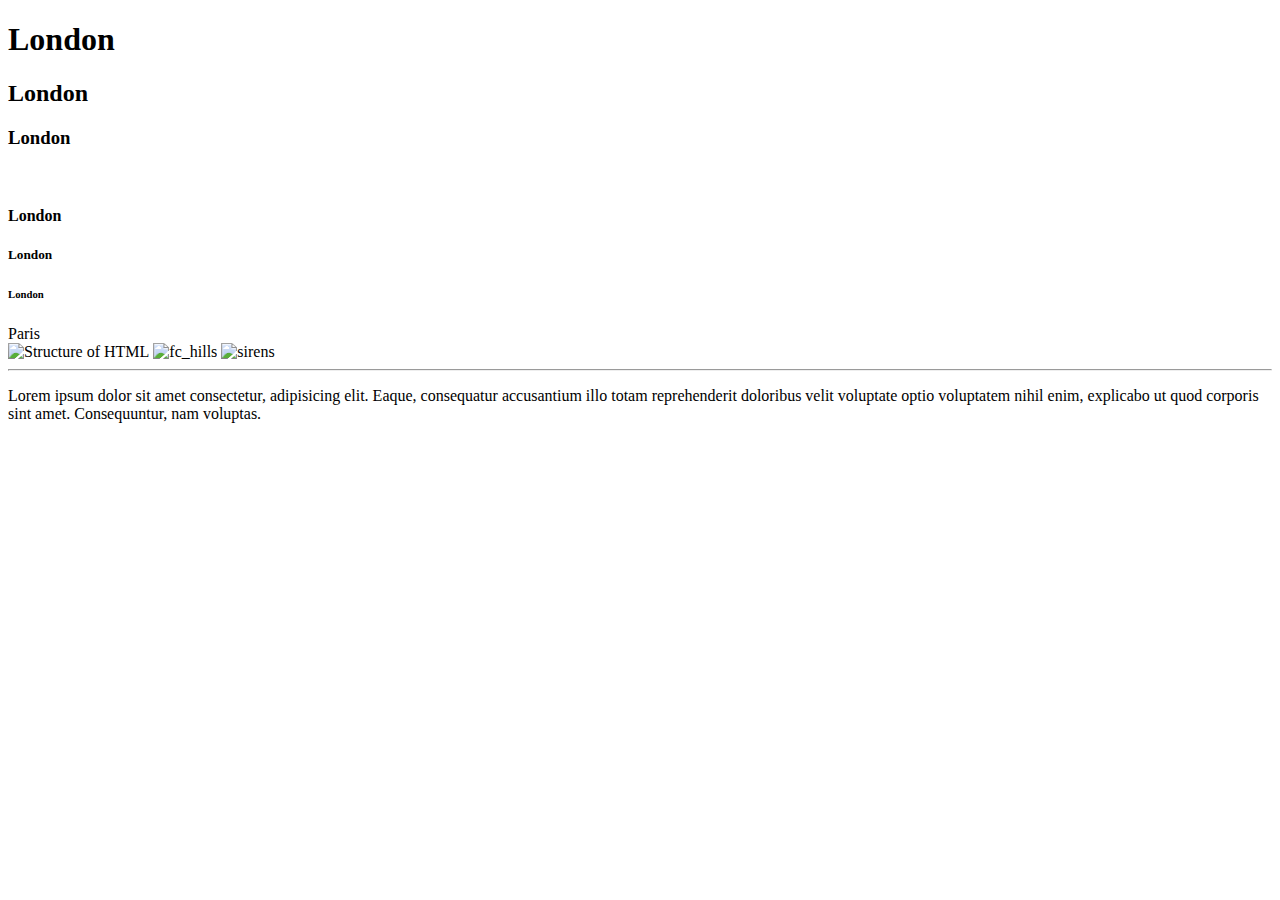
==== lesson1/index.html @ cc31d662 "Add index.html" ====
<!DOCTYPE html>
<html lang="en">
<head>
    <meta charset="UTF-8">
    <meta name="viewport" content="width=device-width, initial-scale=1.0">
    <meta http-equiv="X-UA-Compatible" content="ie=edge">
    <title>Document</title>
</head>
<body>
    <div>
        <a href="https://www.google.com"></a>
    </div>
    <span>
    </span>
    <h1>London</h1>
    <h2>London</h2>
    <h3>London</h3><br>
    <h4>London</h4>
    <h5>London</h5>
    <h6>London</h6>

    <div>Paris</div>

    <img src="http://www.cellbiol.com/bioinformatics_web_development/wp-content/uploads/2017/01/html5_tags.png" alt="Structure of HTML">
    <img src="./img/fc_hills.png" alt="fc_hills">
    <img src="../../../sirens.png" alt="sirens">

    <hr>

    <p>Lorem ipsum dolor sit amet consectetur, adipisicing elit. Eaque, consequatur accusantium illo totam reprehenderit doloribus velit 
        voluptate optio voluptatem nihil enim, explicabo ut quod corporis sint amet. Consequuntur, nam voluptas.</p>
</body>
</html>
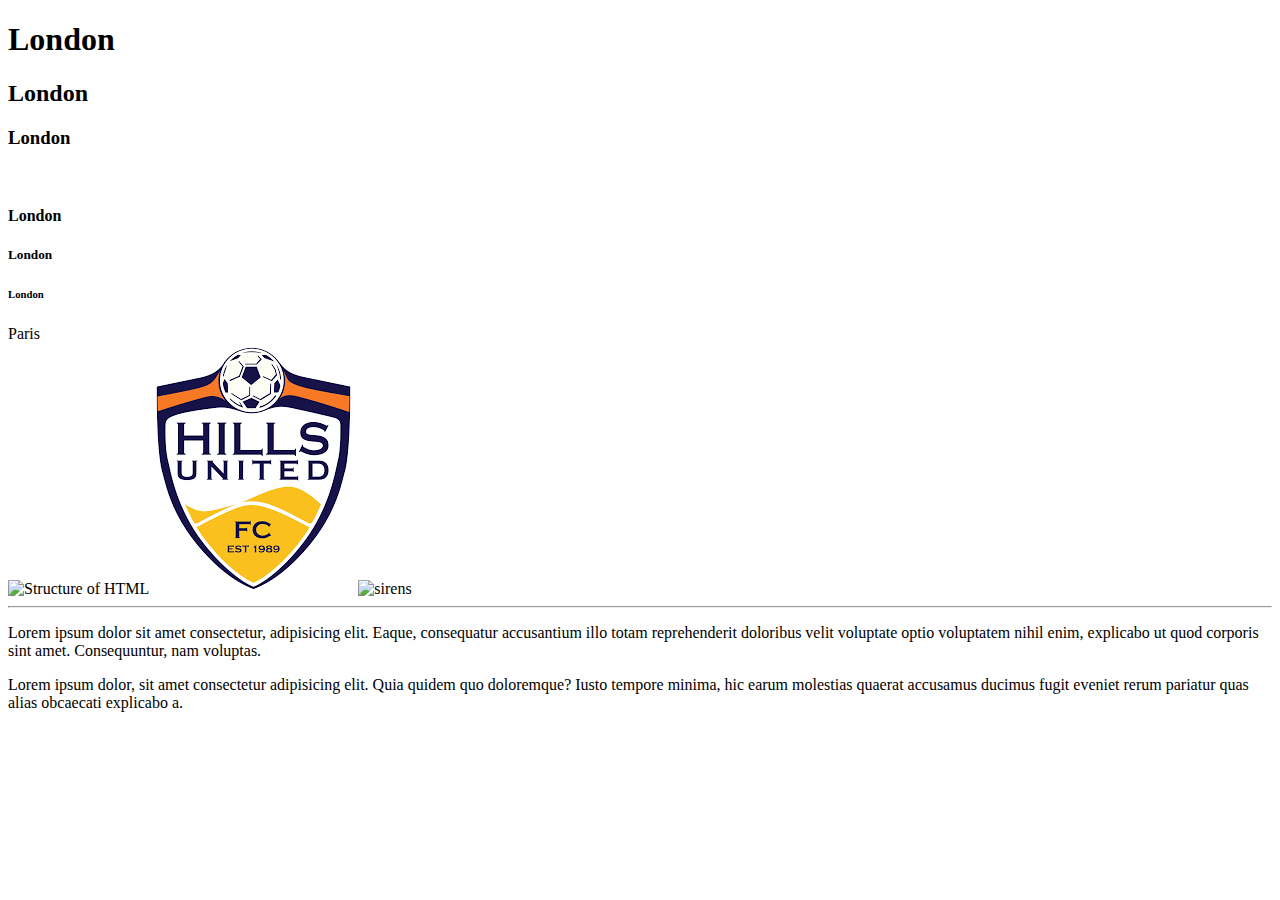
==== commit 7bf5003c: "Change index.html and add img/" ====
--- a/lesson1/index.html
+++ b/lesson1/index.html
@@ -29,5 +29,7 @@
 
     <p>Lorem ipsum dolor sit amet consectetur, adipisicing elit. Eaque, consequatur accusantium illo totam reprehenderit doloribus velit 
         voluptate optio voluptatem nihil enim, explicabo ut quod corporis sint amet. Consequuntur, nam voluptas.</p>
+    <p>Lorem ipsum dolor, sit amet consectetur adipisicing elit. Quia quidem quo doloremque? Iusto tempore minima, 
+        hic earum molestias quaerat accusamus ducimus fugit eveniet rerum pariatur quas alias obcaecati explicabo a.</p>
 </body>
 </html>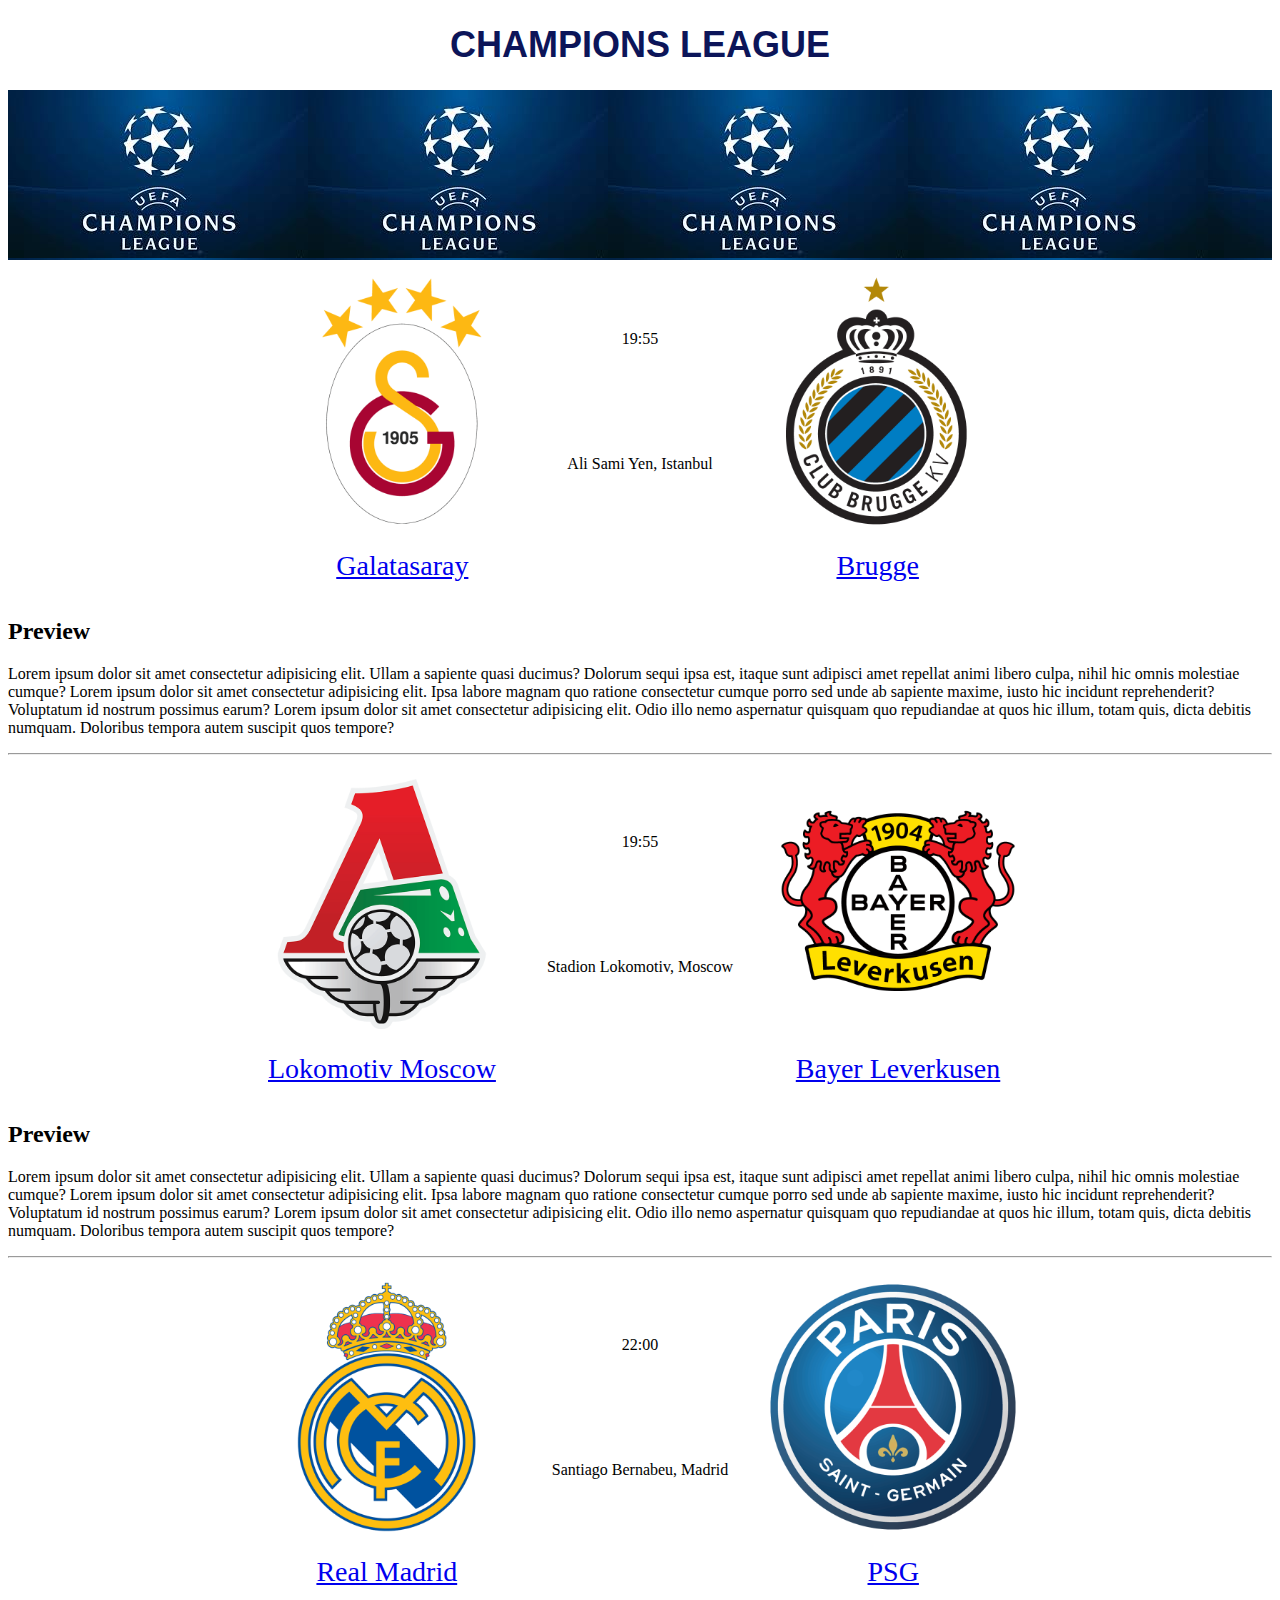
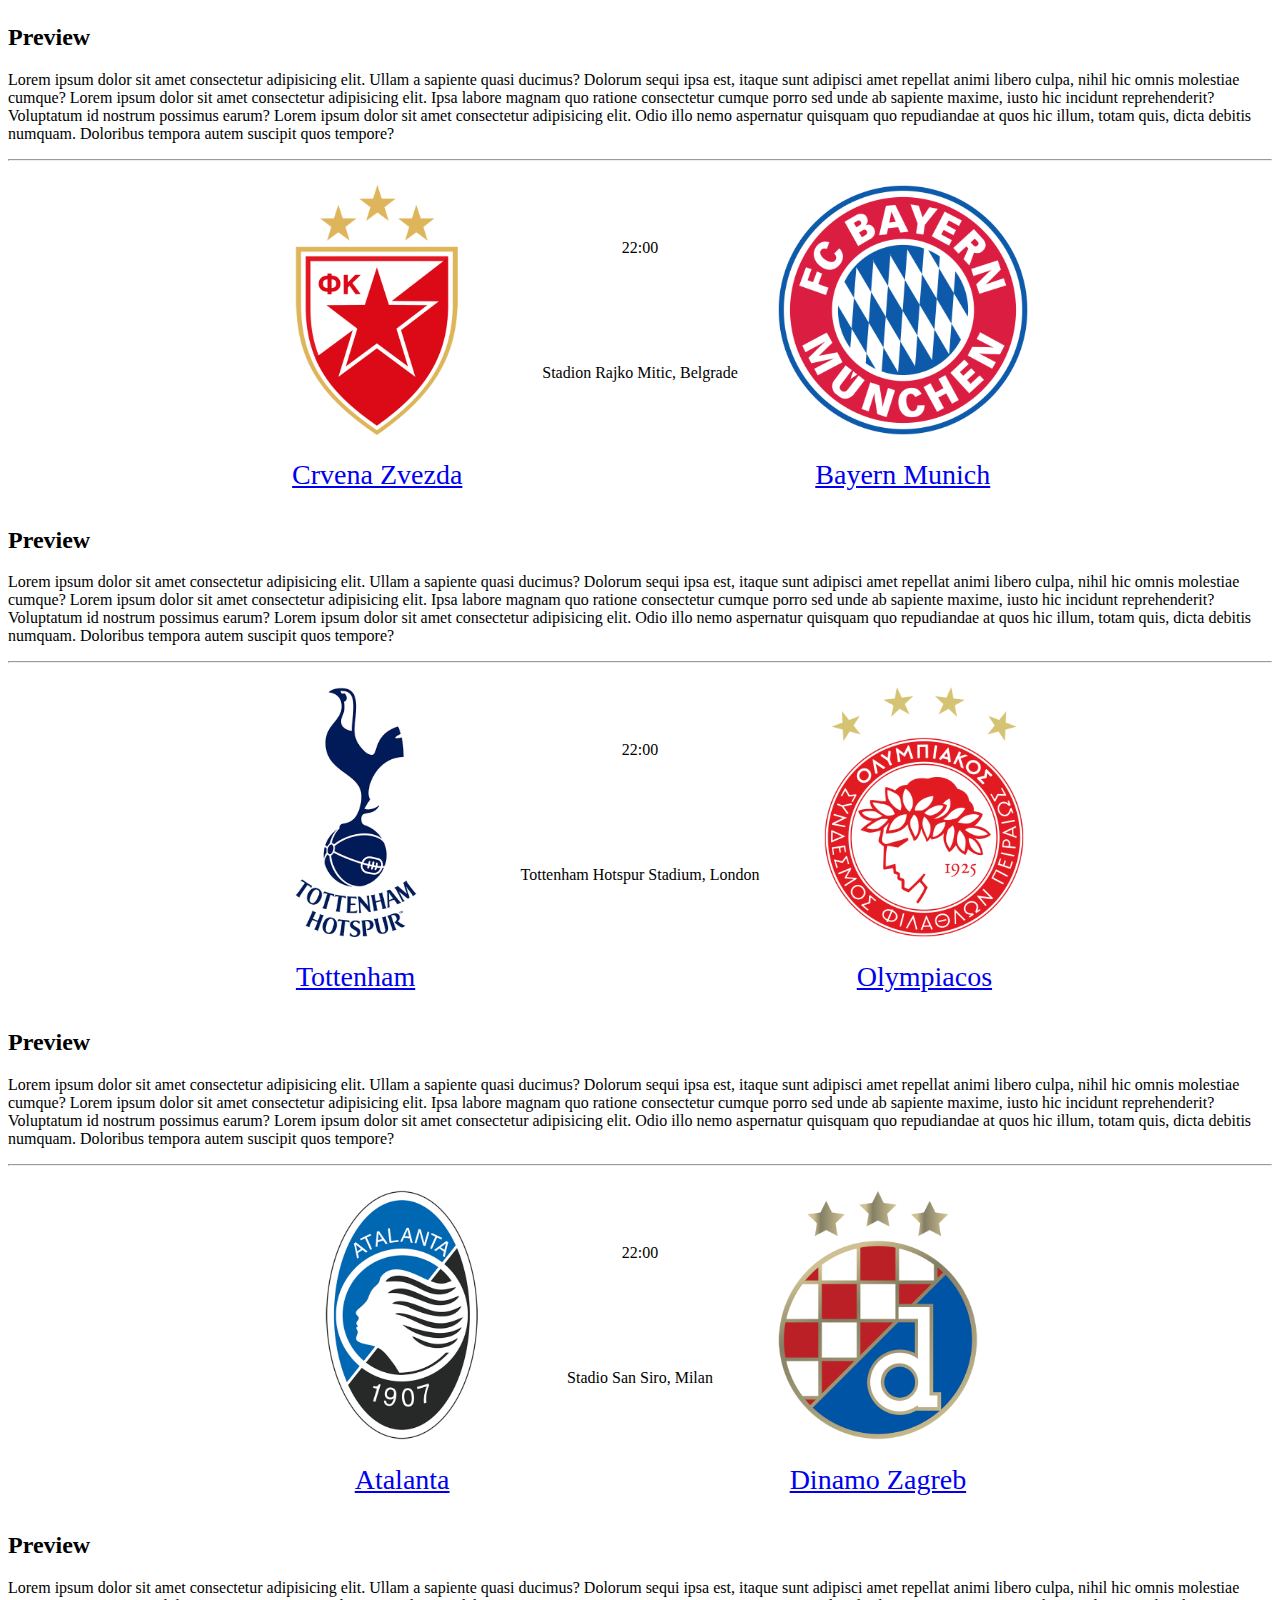
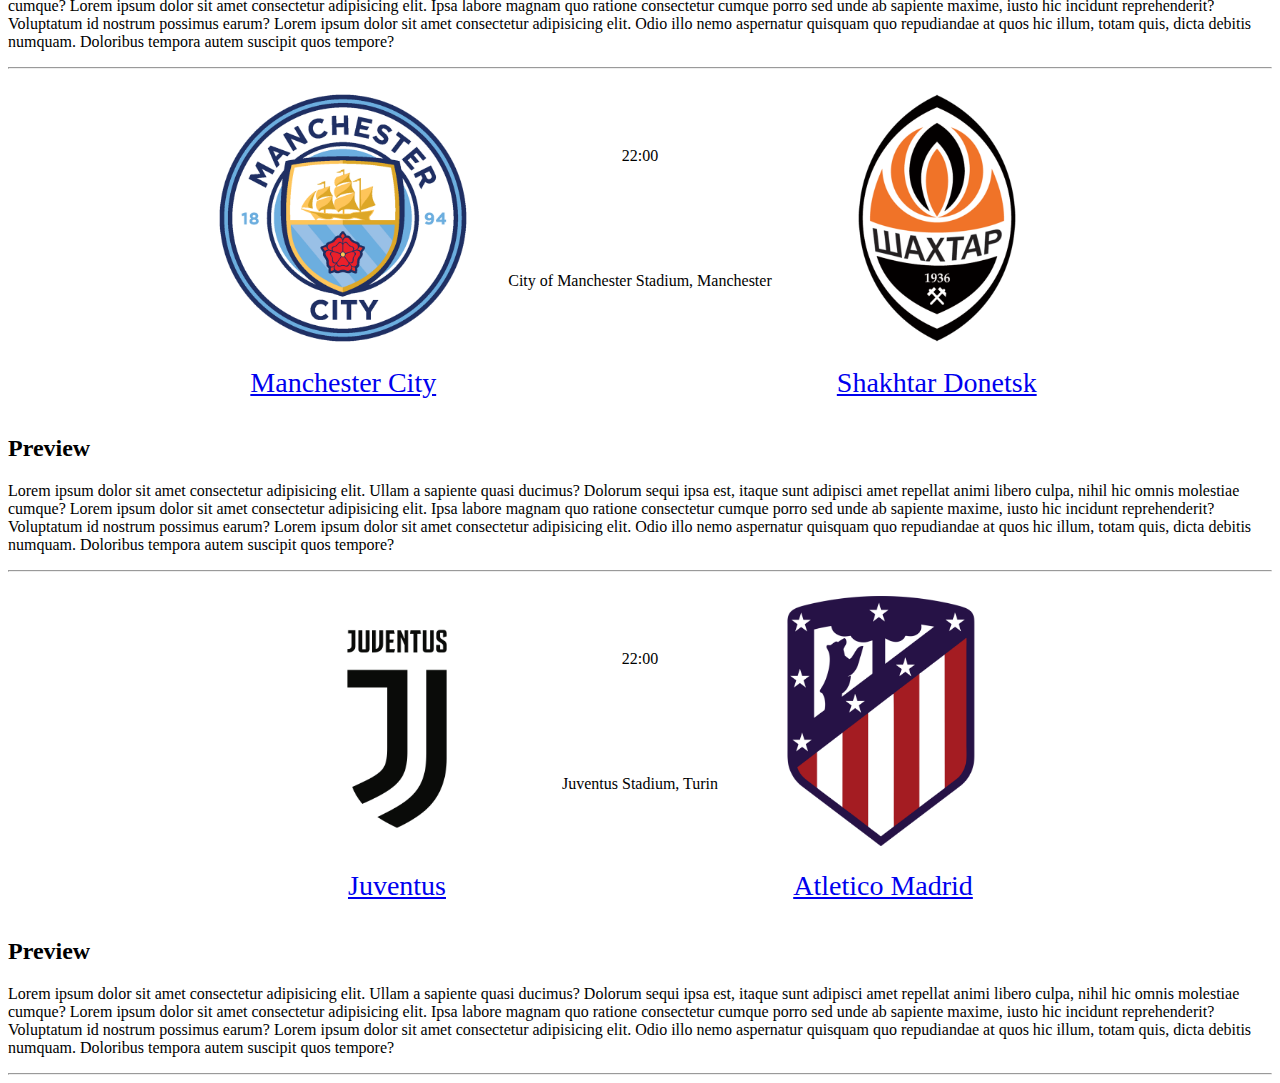
==== commit bc927cd6: "Add images and main information" ====
--- a/lesson1/index.html
+++ b/lesson1/index.html
@@ -4,32 +4,272 @@
     <meta charset="UTF-8">
     <meta name="viewport" content="width=device-width, initial-scale=1.0">
     <meta http-equiv="X-UA-Compatible" content="ie=edge">
-    <title>Document</title>
+    <title>Champions League Matchday 26 November 2019</title>
+    <link rel="stylesheet" type="text/css" href="style.css">
 </head>
 <body>
-    <div>
-        <a href="https://www.google.com"></a>
-    </div>
-    <span>
-    </span>
-    <h1>London</h1>
-    <h2>London</h2>
-    <h3>London</h3><br>
-    <h4>London</h4>
-    <h5>London</h5>
-    <h6>London</h6>
-
-    <div>Paris</div>
-
-    <img src="http://www.cellbiol.com/bioinformatics_web_development/wp-content/uploads/2017/01/html5_tags.png" alt="Structure of HTML">
-    <img src="./img/fc_hills.png" alt="fc_hills">
-    <img src="../../../sirens.png" alt="sirens">
-
-    <hr>
-
-    <p>Lorem ipsum dolor sit amet consectetur, adipisicing elit. Eaque, consequatur accusantium illo totam reprehenderit doloribus velit 
-        voluptate optio voluptatem nihil enim, explicabo ut quod corporis sint amet. Consequuntur, nam voluptas.</p>
-    <p>Lorem ipsum dolor, sit amet consectetur adipisicing elit. Quia quidem quo doloremque? Iusto tempore minima, 
-        hic earum molestias quaerat accusamus ducimus fugit eveniet rerum pariatur quas alias obcaecati explicabo a.</p>
+    
+    <header>
+        <h1>CHAMPIONS LEAGUE</h1>
+        <div class="header-background"></div>
+    </header> 
+   
+
+   <div class="flex-container"><!--Галатасарай - Брюгге-->
+       <div>
+            <figure>
+                <img src="img/galatasaray.png" alt="galatasaray">
+                <figcaption><a href="https://ru.wikipedia.org/wiki/%D0%93%D0%B0%D0%BB%D0%B0%D1%82%D0%B0%D1%81%D0%B0%D1%80%D0%B0%D0%B9_(%D1%84%D1%83%D1%82%D0%B1%D0%BE%D0%BB%D1%8C%D0%BD%D1%8B%D0%B9_%D0%BA%D0%BB%D1%83%D0%B1)">Galatasaray</a></figcaption>
+            </figure>
+       </div>
+       <div>
+            <p>19:55<br>
+            Ali Sami Yen, Istanbul
+            </p>
+       </div>
+       <div>
+            <figure>
+                <img src="img/brugge.png" alt="brugge">
+                <figcaption><a href="https://ru.wikipedia.org/wiki/%D0%91%D1%80%D1%8E%D0%B3%D0%B3%D0%B5_(%D1%84%D1%83%D1%82%D0%B1%D0%BE%D0%BB%D1%8C%D0%BD%D1%8B%D0%B9_%D0%BA%D0%BB%D1%83%D0%B1)">Brugge</a></figcaption>
+            </figure>
+       </div>
+   </div>
+   <h2>Preview</h2>
+   <div>
+       <p>Lorem ipsum dolor sit amet consectetur adipisicing elit. Ullam a sapiente quasi ducimus? Dolorum sequi ipsa est, 
+           itaque sunt adipisci amet repellat animi libero culpa, nihil hic omnis molestiae cumque? 
+           Lorem ipsum dolor sit amet consectetur adipisicing elit. Ipsa labore magnam quo ratione consectetur cumque porro sed unde ab sapiente maxime, 
+           iusto hic incidunt reprehenderit? Voluptatum id nostrum possimus earum? Lorem ipsum dolor sit amet consectetur adipisicing elit. Odio illo nemo 
+           aspernatur quisquam quo repudiandae at quos hic illum, totam quis, dicta debitis numquam. Doloribus tempora autem suscipit quos tempore?
+       </p>
+   </div>
+
+   <hr>
+
+   <div class="flex-container"> <!--Локомотив - Байер Леверкузен-->
+        <div>
+             <figure>
+                 <img src="img/locomotiv.png" alt="lokomotiv">
+                 <figcaption><a href="https://ru.wikipedia.org/wiki/%D0%9B%D0%BE%D0%BA%D0%BE%D0%BC%D0%BE%D1%82%D0%B8%D0%B2_(%D1%84%D1%83%D1%82%D0%B1%D0%BE%D0%BB%D1%8C%D0%BD%D1%8B%D0%B9_%D0%BA%D0%BB%D1%83%D0%B1,_%D0%9C%D0%BE%D1%81%D0%BA%D0%B2%D0%B0)">Lokomotiv Moscow</a></figcaption>
+             </figure>
+        </div>
+        <div>
+             <p>19:55<br>
+             Stadion Lokomotiv, Moscow
+             </p>
+        </div>
+        <div>
+             <figure>
+                 <img src="img/bayer.png" alt="bayer">
+                 <figcaption><a href="https://ru.wikipedia.org/wiki/%D0%91%D0%B0%D0%B9%D0%B5%D1%80_04_(%D1%84%D1%83%D1%82%D0%B1%D0%BE%D0%BB%D1%8C%D0%BD%D1%8B%D0%B9_%D0%BA%D0%BB%D1%83%D0%B1)">Bayer Leverkusen</a></figcaption>
+             </figure>
+        </div>
+    </div>
+    <h2>Preview</h2>
+    <div>
+        <p>Lorem ipsum dolor sit amet consectetur adipisicing elit. Ullam a sapiente quasi ducimus? Dolorum sequi ipsa est, 
+            itaque sunt adipisci amet repellat animi libero culpa, nihil hic omnis molestiae cumque? 
+            Lorem ipsum dolor sit amet consectetur adipisicing elit. Ipsa labore magnam quo ratione consectetur cumque porro sed unde ab sapiente maxime, 
+            iusto hic incidunt reprehenderit? Voluptatum id nostrum possimus earum? Lorem ipsum dolor sit amet consectetur adipisicing elit. Odio illo nemo 
+            aspernatur quisquam quo repudiandae at quos hic illum, totam quis, dicta debitis numquam. Doloribus tempora autem suscipit quos tempore?
+        </p>
+    </div>
+
+    <hr>
+
+    <div class="flex-container"> <!--Реал Мадрид - ПСЖ-->
+        <div>
+             <figure>
+                 <img src="img/real.png" alt="real_madrid">
+                 <figcaption><a href="https://ru.wikipedia.org/wiki/%D0%A0%D0%B5%D0%B0%D0%BB_%D0%9C%D0%B0%D0%B4%D1%80%D0%B8%D0%B4_(%D1%84%D1%83%D1%82%D0%B1%D0%BE%D0%BB%D1%8C%D0%BD%D1%8B%D0%B9_%D0%BA%D0%BB%D1%83%D0%B1)">Real Madrid</a></figcaption>
+             </figure>
+        </div>
+        <div>
+             <p>22:00<br>
+             Santiago Bernabeu, Madrid
+             </p>
+        </div>
+        <div>
+             <figure>
+                 <img src="img/psg.png" alt="psg">
+                 <figcaption><a href="https://ru.wikipedia.org/wiki/%D0%9F%D0%B0%D1%80%D0%B8_%D0%A1%D0%B5%D0%BD-%D0%96%D0%B5%D1%80%D0%BC%D0%B5%D0%BD">PSG</a></figcaption>
+             </figure>
+        </div>
+    </div>
+    <h2>Preview</h2>
+    <div>
+        <p>Lorem ipsum dolor sit amet consectetur adipisicing elit. Ullam a sapiente quasi ducimus? Dolorum sequi ipsa est, 
+            itaque sunt adipisci amet repellat animi libero culpa, nihil hic omnis molestiae cumque? 
+            Lorem ipsum dolor sit amet consectetur adipisicing elit. Ipsa labore magnam quo ratione consectetur cumque porro sed unde ab sapiente maxime, 
+            iusto hic incidunt reprehenderit? Voluptatum id nostrum possimus earum? Lorem ipsum dolor sit amet consectetur adipisicing elit. Odio illo nemo 
+            aspernatur quisquam quo repudiandae at quos hic illum, totam quis, dicta debitis numquam. Doloribus tempora autem suscipit quos tempore?
+        </p>
+    </div>
+
+    <hr>  
+
+    <div class="flex-container"> <!--Црвена Звезда - Бавария-->
+        <div>
+             <figure>
+                 <img src="img/crvena_zvezda.png" alt="crvena_zvezda">
+                 <figcaption><a href="https://ru.wikipedia.org/wiki/%D0%A6%D1%80%D0%B2%D0%B5%D0%BD%D0%B0_%D0%B7%D0%B2%D0%B5%D0%B7%D0%B4%D0%B0_(%D1%84%D1%83%D1%82%D0%B1%D0%BE%D0%BB%D1%8C%D0%BD%D1%8B%D0%B9_%D0%BA%D0%BB%D1%83%D0%B1)">Crvena Zvezda</a></figcaption>
+             </figure>
+        </div>
+        <div>
+             <p>22:00<br>
+             Stadion Rajko Mitic, Belgrade
+             </p>
+        </div>
+        <div>
+             <figure>
+                 <img src="img/bayern_munich.png" alt="bayern_munich">
+                 <figcaption><a href="https://ru.wikipedia.org/wiki/%D0%91%D0%B0%D0%B2%D0%B0%D1%80%D0%B8%D1%8F_(%D1%84%D1%83%D1%82%D0%B1%D0%BE%D0%BB%D1%8C%D0%BD%D1%8B%D0%B9_%D0%BA%D0%BB%D1%83%D0%B1)">Bayern Munich</a></figcaption>
+             </figure>
+        </div>
+    </div>
+    <h2>Preview</h2>
+    <div>
+        <p>Lorem ipsum dolor sit amet consectetur adipisicing elit. Ullam a sapiente quasi ducimus? Dolorum sequi ipsa est, 
+            itaque sunt adipisci amet repellat animi libero culpa, nihil hic omnis molestiae cumque? 
+            Lorem ipsum dolor sit amet consectetur adipisicing elit. Ipsa labore magnam quo ratione consectetur cumque porro sed unde ab sapiente maxime, 
+            iusto hic incidunt reprehenderit? Voluptatum id nostrum possimus earum? Lorem ipsum dolor sit amet consectetur adipisicing elit. Odio illo nemo 
+            aspernatur quisquam quo repudiandae at quos hic illum, totam quis, dicta debitis numquam. Doloribus tempora autem suscipit quos tempore?
+        </p>
+    </div>
+
+    <hr>  
+
+    <div class="flex-container"> <!--Тоттенхем - Олимпиакос-->
+        <div>
+             <figure>
+                 <img src="img/tottenham.png" alt="tottenham">
+                 <figcaption><a href="https://ru.wikipedia.org/wiki/%D0%A2%D0%BE%D1%82%D1%82%D0%B5%D0%BD%D1%85%D1%8D%D0%BC_%D0%A5%D0%BE%D1%82%D1%81%D0%BF%D1%83%D1%80">Tottenham</a></figcaption>
+             </figure>
+        </div>
+        <div>
+             <p>22:00<br>
+                Tottenham Hotspur Stadium, London
+             </p>
+        </div>
+        <div>
+             <figure>
+                 <img src="img/olympiacos.png" alt="olympiacos">
+                 <figcaption><a href="https://ru.wikipedia.org/wiki/%D0%9E%D0%BB%D0%B8%D0%BC%D0%BF%D0%B8%D0%B0%D0%BA%D0%BE%D1%81_(%D1%84%D1%83%D1%82%D0%B1%D0%BE%D0%BB%D1%8C%D0%BD%D1%8B%D0%B9_%D0%BA%D0%BB%D1%83%D0%B1,_%D0%9F%D0%B8%D1%80%D0%B5%D0%B9)">Olympiacos</a></figcaption>
+             </figure>
+        </div>
+    </div>
+    <h2>Preview</h2>
+    <div>
+        <p>Lorem ipsum dolor sit amet consectetur adipisicing elit. Ullam a sapiente quasi ducimus? Dolorum sequi ipsa est, 
+            itaque sunt adipisci amet repellat animi libero culpa, nihil hic omnis molestiae cumque? 
+            Lorem ipsum dolor sit amet consectetur adipisicing elit. Ipsa labore magnam quo ratione consectetur cumque porro sed unde ab sapiente maxime, 
+            iusto hic incidunt reprehenderit? Voluptatum id nostrum possimus earum? Lorem ipsum dolor sit amet consectetur adipisicing elit. Odio illo nemo 
+            aspernatur quisquam quo repudiandae at quos hic illum, totam quis, dicta debitis numquam. Doloribus tempora autem suscipit quos tempore?
+        </p>
+    </div>
+
+    <hr>
+
+    <div class="flex-container"> <!--Аталанта - Динамо Загреб-->
+        <div>
+             <figure>
+                 <img src="img/atalanta.png" alt="atalanta">
+                 <figcaption><a href="https://ru.wikipedia.org/wiki/%D0%90%D1%82%D0%B0%D0%BB%D0%B0%D0%BD%D1%82%D0%B0_(%D1%84%D1%83%D1%82%D0%B1%D0%BE%D0%BB%D1%8C%D0%BD%D1%8B%D0%B9_%D0%BA%D0%BB%D1%83%D0%B1)">Atalanta</a></figcaption>
+             </figure>
+        </div>
+        <div>
+             <p>22:00<br>
+                Stadio San Siro, Milan
+             </p>
+        </div>
+        <div>
+             <figure>
+                 <img src="img/dinamo_zagreb.png" alt="dinamo_zagreb">
+                 <figcaption><a href="https://ru.wikipedia.org/wiki/%D0%94%D0%B8%D0%BD%D0%B0%D0%BC%D0%BE_(%D1%84%D1%83%D1%82%D0%B1%D0%BE%D0%BB%D1%8C%D0%BD%D1%8B%D0%B9_%D0%BA%D0%BB%D1%83%D0%B1,_%D0%97%D0%B0%D0%B3%D1%80%D0%B5%D0%B1)">Dinamo Zagreb</a></figcaption>
+             </figure>
+        </div>
+    </div>
+    <h2>Preview</h2>
+    <div>
+        <p>Lorem ipsum dolor sit amet consectetur adipisicing elit. Ullam a sapiente quasi ducimus? Dolorum sequi ipsa est, 
+            itaque sunt adipisci amet repellat animi libero culpa, nihil hic omnis molestiae cumque? 
+            Lorem ipsum dolor sit amet consectetur adipisicing elit. Ipsa labore magnam quo ratione consectetur cumque porro sed unde ab sapiente maxime, 
+            iusto hic incidunt reprehenderit? Voluptatum id nostrum possimus earum? Lorem ipsum dolor sit amet consectetur adipisicing elit. Odio illo nemo 
+            aspernatur quisquam quo repudiandae at quos hic illum, totam quis, dicta debitis numquam. Doloribus tempora autem suscipit quos tempore?
+        </p>
+    </div>
+
+    <hr>
+
+    <div class="flex-container"> <!--Манчестер Сити - Шахтер-->
+        <div>
+             <figure>
+                 <img src="img/mancity.png" alt="mancity">
+                 <figcaption><a href="https://ru.wikipedia.org/wiki/%D0%9C%D0%B0%D0%BD%D1%87%D0%B5%D1%81%D1%82%D0%B5%D1%80_%D0%A1%D0%B8%D1%82%D0%B8">Manchester City</a></figcaption>
+             </figure>
+        </div>
+        <div>
+             <p>22:00<br>
+                City of Manchester Stadium, Manchester
+             </p>
+        </div>
+        <div>
+             <figure>
+                 <img src="img/shakhtar.png" alt="shakhtar">
+                 <figcaption><a href="https://ru.wikipedia.org/wiki/%D0%A8%D0%B0%D1%85%D1%82%D1%91%D1%80_(%D1%84%D1%83%D1%82%D0%B1%D0%BE%D0%BB%D1%8C%D0%BD%D1%8B%D0%B9_%D0%BA%D0%BB%D1%83%D0%B1,_%D0%94%D0%BE%D0%BD%D0%B5%D1%86%D0%BA)">Shakhtar Donetsk</a></figcaption>
+             </figure>
+        </div>
+    </div>
+    <h2>Preview</h2>
+    <div>
+        <p>Lorem ipsum dolor sit amet consectetur adipisicing elit. Ullam a sapiente quasi ducimus? Dolorum sequi ipsa est, 
+            itaque sunt adipisci amet repellat animi libero culpa, nihil hic omnis molestiae cumque? 
+            Lorem ipsum dolor sit amet consectetur adipisicing elit. Ipsa labore magnam quo ratione consectetur cumque porro sed unde ab sapiente maxime, 
+            iusto hic incidunt reprehenderit? Voluptatum id nostrum possimus earum? Lorem ipsum dolor sit amet consectetur adipisicing elit. Odio illo nemo 
+            aspernatur quisquam quo repudiandae at quos hic illum, totam quis, dicta debitis numquam. Doloribus tempora autem suscipit quos tempore?
+        </p>
+    </div>
+
+    <hr>
+
+    <div class="flex-container"> <!--Ювентус - Атлетико-->
+        <div>
+             <figure>
+                 <img src="img/juventus.png" alt="juventus">
+                 <figcaption><a href="https://ru.wikipedia.org/wiki/%D0%AE%D0%B2%D0%B5%D0%BD%D1%82%D1%83%D1%81">Juventus</a></figcaption>
+             </figure>
+        </div>
+        <div>
+             <p>22:00<br>
+                Juventus Stadium, Turin
+             </p>
+        </div>
+        <div>
+             <figure>
+                 <img src="img/atletico.png" alt="atletico">
+                 <figcaption><a href="https://ru.wikipedia.org/wiki/%D0%90%D1%82%D0%BB%D0%B5%D1%82%D0%B8%D0%BA%D0%BE_%D0%9C%D0%B0%D0%B4%D1%80%D0%B8%D0%B4">Atletico Madrid</a></figcaption>
+             </figure>
+        </div>
+    </div>
+    <h2>Preview</h2>
+    <div>
+        <p>Lorem ipsum dolor sit amet consectetur adipisicing elit. Ullam a sapiente quasi ducimus? Dolorum sequi ipsa est, 
+            itaque sunt adipisci amet repellat animi libero culpa, nihil hic omnis molestiae cumque? 
+            Lorem ipsum dolor sit amet consectetur adipisicing elit. Ipsa labore magnam quo ratione consectetur cumque porro sed unde ab sapiente maxime, 
+            iusto hic incidunt reprehenderit? Voluptatum id nostrum possimus earum? Lorem ipsum dolor sit amet consectetur adipisicing elit. Odio illo nemo 
+            aspernatur quisquam quo repudiandae at quos hic illum, totam quis, dicta debitis numquam. Doloribus tempora autem suscipit quos tempore?
+        </p>
+    </div>
+
+    <hr>
+
+
+
+
+
+
+
+
+
 </body>
 </html>--- a/lesson1/style.css
+++ b/lesson1/style.css
@@ -0,0 +1,42 @@
+.flex-container {
+  display: flex;
+  flex-direction: row;
+  justify-content: center;
+}
+
+h1 {
+  text-align: center;
+  font-size: 36px;
+  font-family: 'Lucida Sans', 'Lucida Sans Regular', 'Lucida Grande', 'Lucida Sans Unicode', Geneva, Verdana, sans-serif;
+  color: rgb(12, 21, 89)
+}
+
+.header-background {
+  background-image: url('img/champleague3.jpeg');
+  height: 170px;
+}
+} 
+
+h1 {
+  text-align: center;
+}
+
+img {
+  height: 250px;
+  width: 250px;
+}
+
+.flex-container p {
+  text-align: center;
+  line-height: 125px;
+}
+
+figcaption {
+  text-align: center;
+  margin-top: 20px;
+}
+
+figcaption a {
+  font-size: 28px;
+}
+
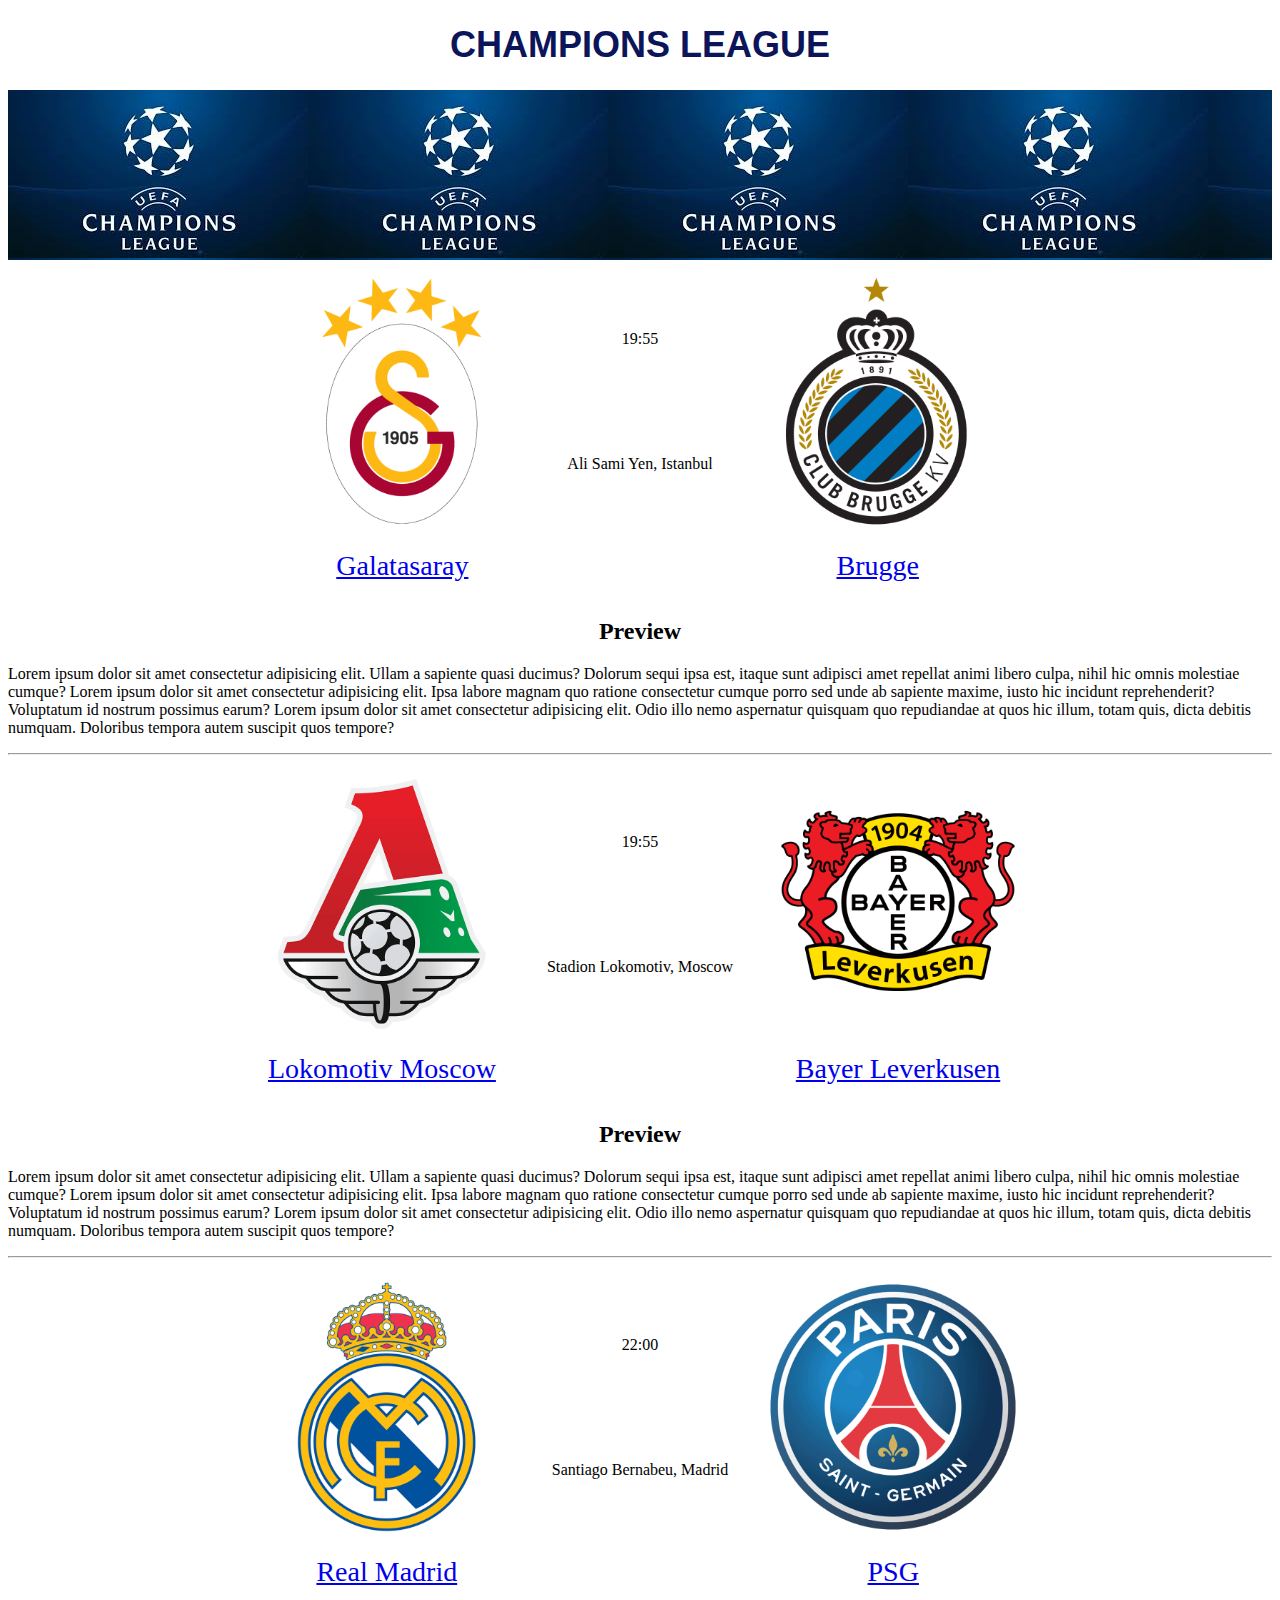
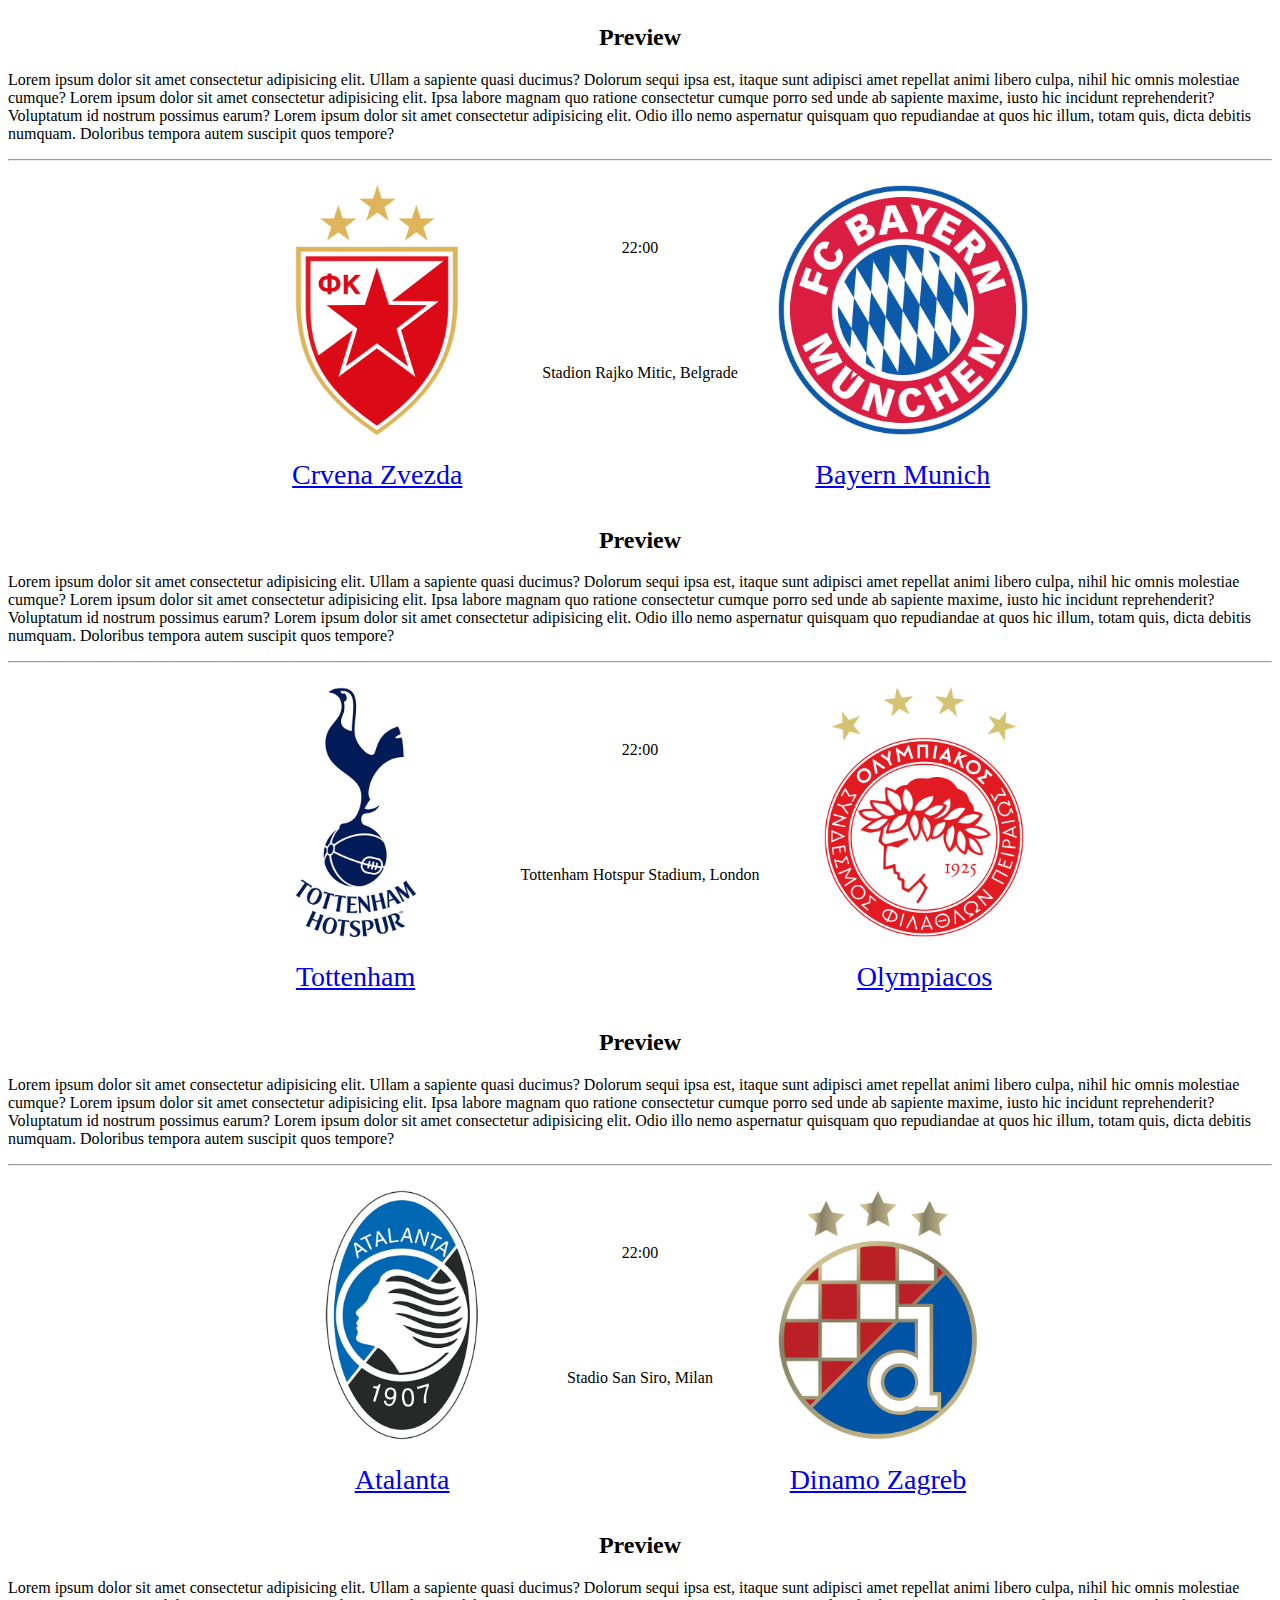
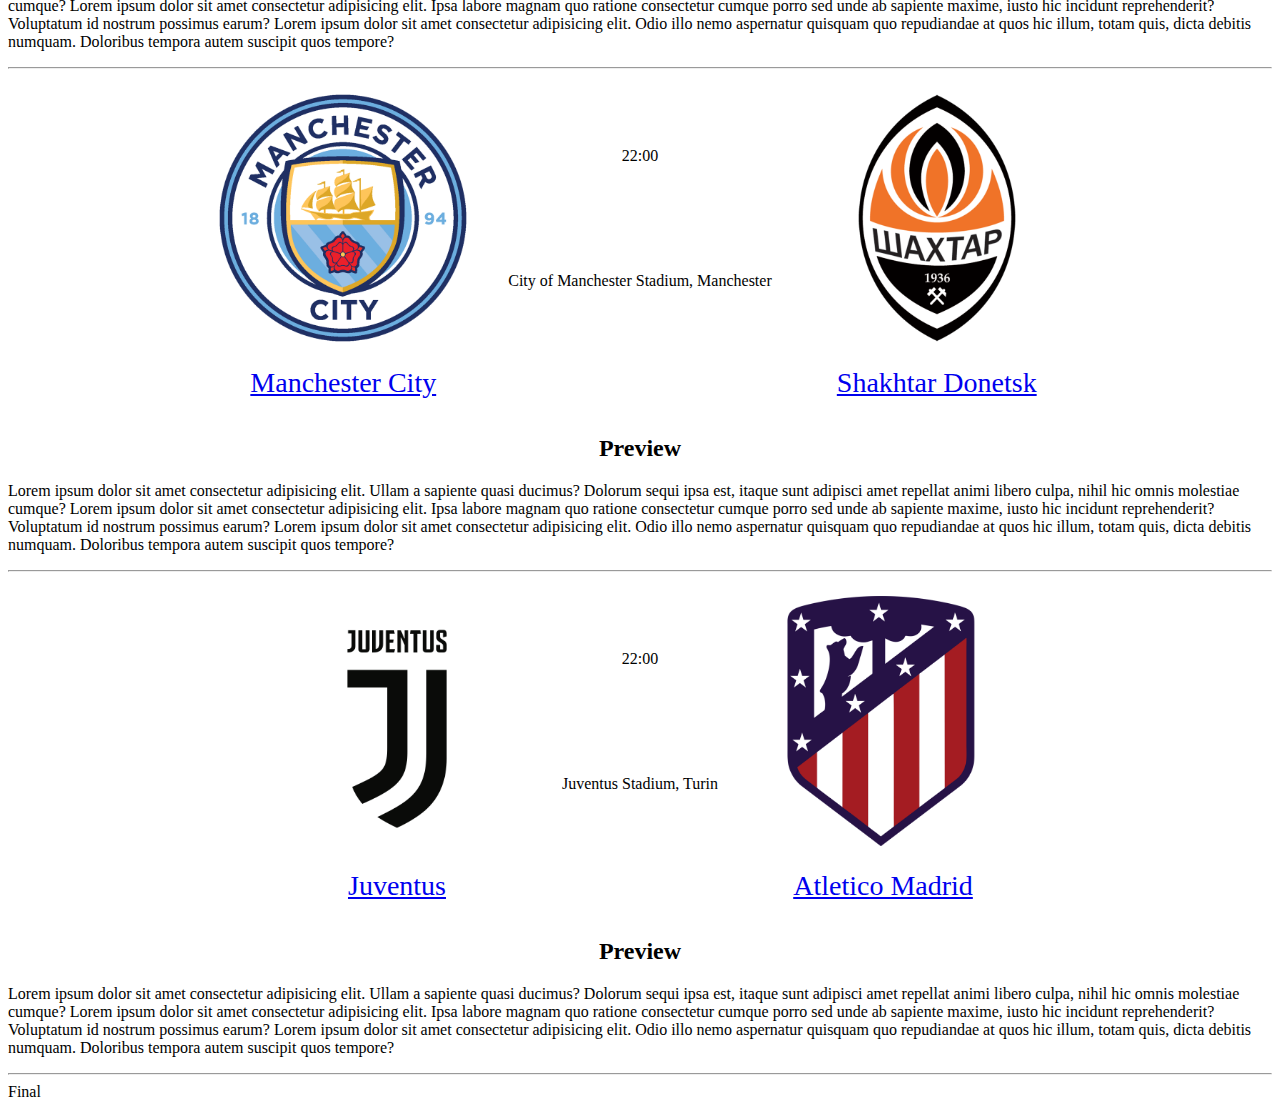
==== commit c399089a: "change h2 in project" ====
--- a/lesson1/index.html
+++ b/lesson1/index.html
@@ -34,15 +34,13 @@
             </figure>
        </div>
    </div>
-   <h2>Preview</h2>
-   <div>
+    <h2>Preview</h2>
        <p>Lorem ipsum dolor sit amet consectetur adipisicing elit. Ullam a sapiente quasi ducimus? Dolorum sequi ipsa est, 
            itaque sunt adipisci amet repellat animi libero culpa, nihil hic omnis molestiae cumque? 
            Lorem ipsum dolor sit amet consectetur adipisicing elit. Ipsa labore magnam quo ratione consectetur cumque porro sed unde ab sapiente maxime, 
            iusto hic incidunt reprehenderit? Voluptatum id nostrum possimus earum? Lorem ipsum dolor sit amet consectetur adipisicing elit. Odio illo nemo 
            aspernatur quisquam quo repudiandae at quos hic illum, totam quis, dicta debitis numquam. Doloribus tempora autem suscipit quos tempore?
        </p>
-   </div>
 
    <hr>
 
@@ -66,14 +64,12 @@
         </div>
     </div>
     <h2>Preview</h2>
-    <div>
-        <p>Lorem ipsum dolor sit amet consectetur adipisicing elit. Ullam a sapiente quasi ducimus? Dolorum sequi ipsa est, 
-            itaque sunt adipisci amet repellat animi libero culpa, nihil hic omnis molestiae cumque? 
-            Lorem ipsum dolor sit amet consectetur adipisicing elit. Ipsa labore magnam quo ratione consectetur cumque porro sed unde ab sapiente maxime, 
-            iusto hic incidunt reprehenderit? Voluptatum id nostrum possimus earum? Lorem ipsum dolor sit amet consectetur adipisicing elit. Odio illo nemo 
-            aspernatur quisquam quo repudiandae at quos hic illum, totam quis, dicta debitis numquam. Doloribus tempora autem suscipit quos tempore?
-        </p>
-    </div>
+        <p>Lorem ipsum dolor sit amet consectetur adipisicing elit. Ullam a sapiente quasi ducimus? Dolorum sequi ipsa est, 
+            itaque sunt adipisci amet repellat animi libero culpa, nihil hic omnis molestiae cumque? 
+            Lorem ipsum dolor sit amet consectetur adipisicing elit. Ipsa labore magnam quo ratione consectetur cumque porro sed unde ab sapiente maxime, 
+            iusto hic incidunt reprehenderit? Voluptatum id nostrum possimus earum? Lorem ipsum dolor sit amet consectetur adipisicing elit. Odio illo nemo 
+            aspernatur quisquam quo repudiandae at quos hic illum, totam quis, dicta debitis numquam. Doloribus tempora autem suscipit quos tempore?
+        </p>
 
     <hr>
 
@@ -97,14 +93,12 @@
         </div>
     </div>
     <h2>Preview</h2>
-    <div>
-        <p>Lorem ipsum dolor sit amet consectetur adipisicing elit. Ullam a sapiente quasi ducimus? Dolorum sequi ipsa est, 
-            itaque sunt adipisci amet repellat animi libero culpa, nihil hic omnis molestiae cumque? 
-            Lorem ipsum dolor sit amet consectetur adipisicing elit. Ipsa labore magnam quo ratione consectetur cumque porro sed unde ab sapiente maxime, 
-            iusto hic incidunt reprehenderit? Voluptatum id nostrum possimus earum? Lorem ipsum dolor sit amet consectetur adipisicing elit. Odio illo nemo 
-            aspernatur quisquam quo repudiandae at quos hic illum, totam quis, dicta debitis numquam. Doloribus tempora autem suscipit quos tempore?
-        </p>
-    </div>
+        <p>Lorem ipsum dolor sit amet consectetur adipisicing elit. Ullam a sapiente quasi ducimus? Dolorum sequi ipsa est, 
+            itaque sunt adipisci amet repellat animi libero culpa, nihil hic omnis molestiae cumque? 
+            Lorem ipsum dolor sit amet consectetur adipisicing elit. Ipsa labore magnam quo ratione consectetur cumque porro sed unde ab sapiente maxime, 
+            iusto hic incidunt reprehenderit? Voluptatum id nostrum possimus earum? Lorem ipsum dolor sit amet consectetur adipisicing elit. Odio illo nemo 
+            aspernatur quisquam quo repudiandae at quos hic illum, totam quis, dicta debitis numquam. Doloribus tempora autem suscipit quos tempore?
+        </p>
 
     <hr>  
 
@@ -128,14 +122,12 @@
         </div>
     </div>
     <h2>Preview</h2>
-    <div>
-        <p>Lorem ipsum dolor sit amet consectetur adipisicing elit. Ullam a sapiente quasi ducimus? Dolorum sequi ipsa est, 
-            itaque sunt adipisci amet repellat animi libero culpa, nihil hic omnis molestiae cumque? 
-            Lorem ipsum dolor sit amet consectetur adipisicing elit. Ipsa labore magnam quo ratione consectetur cumque porro sed unde ab sapiente maxime, 
-            iusto hic incidunt reprehenderit? Voluptatum id nostrum possimus earum? Lorem ipsum dolor sit amet consectetur adipisicing elit. Odio illo nemo 
-            aspernatur quisquam quo repudiandae at quos hic illum, totam quis, dicta debitis numquam. Doloribus tempora autem suscipit quos tempore?
-        </p>
-    </div>
+        <p>Lorem ipsum dolor sit amet consectetur adipisicing elit. Ullam a sapiente quasi ducimus? Dolorum sequi ipsa est, 
+            itaque sunt adipisci amet repellat animi libero culpa, nihil hic omnis molestiae cumque? 
+            Lorem ipsum dolor sit amet consectetur adipisicing elit. Ipsa labore magnam quo ratione consectetur cumque porro sed unde ab sapiente maxime, 
+            iusto hic incidunt reprehenderit? Voluptatum id nostrum possimus earum? Lorem ipsum dolor sit amet consectetur adipisicing elit. Odio illo nemo 
+            aspernatur quisquam quo repudiandae at quos hic illum, totam quis, dicta debitis numquam. Doloribus tempora autem suscipit quos tempore?
+        </p>
 
     <hr>  
 
@@ -159,14 +151,12 @@
         </div>
     </div>
     <h2>Preview</h2>
-    <div>
-        <p>Lorem ipsum dolor sit amet consectetur adipisicing elit. Ullam a sapiente quasi ducimus? Dolorum sequi ipsa est, 
-            itaque sunt adipisci amet repellat animi libero culpa, nihil hic omnis molestiae cumque? 
-            Lorem ipsum dolor sit amet consectetur adipisicing elit. Ipsa labore magnam quo ratione consectetur cumque porro sed unde ab sapiente maxime, 
-            iusto hic incidunt reprehenderit? Voluptatum id nostrum possimus earum? Lorem ipsum dolor sit amet consectetur adipisicing elit. Odio illo nemo 
-            aspernatur quisquam quo repudiandae at quos hic illum, totam quis, dicta debitis numquam. Doloribus tempora autem suscipit quos tempore?
-        </p>
-    </div>
+        <p>Lorem ipsum dolor sit amet consectetur adipisicing elit. Ullam a sapiente quasi ducimus? Dolorum sequi ipsa est, 
+            itaque sunt adipisci amet repellat animi libero culpa, nihil hic omnis molestiae cumque? 
+            Lorem ipsum dolor sit amet consectetur adipisicing elit. Ipsa labore magnam quo ratione consectetur cumque porro sed unde ab sapiente maxime, 
+            iusto hic incidunt reprehenderit? Voluptatum id nostrum possimus earum? Lorem ipsum dolor sit amet consectetur adipisicing elit. Odio illo nemo 
+            aspernatur quisquam quo repudiandae at quos hic illum, totam quis, dicta debitis numquam. Doloribus tempora autem suscipit quos tempore?
+        </p>
 
     <hr>
 
@@ -190,14 +180,12 @@
         </div>
     </div>
     <h2>Preview</h2>
-    <div>
-        <p>Lorem ipsum dolor sit amet consectetur adipisicing elit. Ullam a sapiente quasi ducimus? Dolorum sequi ipsa est, 
-            itaque sunt adipisci amet repellat animi libero culpa, nihil hic omnis molestiae cumque? 
-            Lorem ipsum dolor sit amet consectetur adipisicing elit. Ipsa labore magnam quo ratione consectetur cumque porro sed unde ab sapiente maxime, 
-            iusto hic incidunt reprehenderit? Voluptatum id nostrum possimus earum? Lorem ipsum dolor sit amet consectetur adipisicing elit. Odio illo nemo 
-            aspernatur quisquam quo repudiandae at quos hic illum, totam quis, dicta debitis numquam. Doloribus tempora autem suscipit quos tempore?
-        </p>
-    </div>
+        <p>Lorem ipsum dolor sit amet consectetur adipisicing elit. Ullam a sapiente quasi ducimus? Dolorum sequi ipsa est, 
+            itaque sunt adipisci amet repellat animi libero culpa, nihil hic omnis molestiae cumque? 
+            Lorem ipsum dolor sit amet consectetur adipisicing elit. Ipsa labore magnam quo ratione consectetur cumque porro sed unde ab sapiente maxime, 
+            iusto hic incidunt reprehenderit? Voluptatum id nostrum possimus earum? Lorem ipsum dolor sit amet consectetur adipisicing elit. Odio illo nemo 
+            aspernatur quisquam quo repudiandae at quos hic illum, totam quis, dicta debitis numquam. Doloribus tempora autem suscipit quos tempore?
+        </p>
 
     <hr>
 
@@ -221,14 +209,12 @@
         </div>
     </div>
     <h2>Preview</h2>
-    <div>
-        <p>Lorem ipsum dolor sit amet consectetur adipisicing elit. Ullam a sapiente quasi ducimus? Dolorum sequi ipsa est, 
-            itaque sunt adipisci amet repellat animi libero culpa, nihil hic omnis molestiae cumque? 
-            Lorem ipsum dolor sit amet consectetur adipisicing elit. Ipsa labore magnam quo ratione consectetur cumque porro sed unde ab sapiente maxime, 
-            iusto hic incidunt reprehenderit? Voluptatum id nostrum possimus earum? Lorem ipsum dolor sit amet consectetur adipisicing elit. Odio illo nemo 
-            aspernatur quisquam quo repudiandae at quos hic illum, totam quis, dicta debitis numquam. Doloribus tempora autem suscipit quos tempore?
-        </p>
-    </div>
+        <p>Lorem ipsum dolor sit amet consectetur adipisicing elit. Ullam a sapiente quasi ducimus? Dolorum sequi ipsa est, 
+            itaque sunt adipisci amet repellat animi libero culpa, nihil hic omnis molestiae cumque? 
+            Lorem ipsum dolor sit amet consectetur adipisicing elit. Ipsa labore magnam quo ratione consectetur cumque porro sed unde ab sapiente maxime, 
+            iusto hic incidunt reprehenderit? Voluptatum id nostrum possimus earum? Lorem ipsum dolor sit amet consectetur adipisicing elit. Odio illo nemo 
+            aspernatur quisquam quo repudiandae at quos hic illum, totam quis, dicta debitis numquam. Doloribus tempora autem suscipit quos tempore?
+        </p>
 
     <hr>
 
@@ -252,24 +238,15 @@
         </div>
     </div>
     <h2>Preview</h2>
-    <div>
-        <p>Lorem ipsum dolor sit amet consectetur adipisicing elit. Ullam a sapiente quasi ducimus? Dolorum sequi ipsa est, 
-            itaque sunt adipisci amet repellat animi libero culpa, nihil hic omnis molestiae cumque? 
-            Lorem ipsum dolor sit amet consectetur adipisicing elit. Ipsa labore magnam quo ratione consectetur cumque porro sed unde ab sapiente maxime, 
-            iusto hic incidunt reprehenderit? Voluptatum id nostrum possimus earum? Lorem ipsum dolor sit amet consectetur adipisicing elit. Odio illo nemo 
-            aspernatur quisquam quo repudiandae at quos hic illum, totam quis, dicta debitis numquam. Doloribus tempora autem suscipit quos tempore?
-        </p>
-    </div>
-
-    <hr>
-
-
-
-
-
-
-
-
+        <p>Lorem ipsum dolor sit amet consectetur adipisicing elit. Ullam a sapiente quasi ducimus? Dolorum sequi ipsa est, 
+            itaque sunt adipisci amet repellat animi libero culpa, nihil hic omnis molestiae cumque? 
+            Lorem ipsum dolor sit amet consectetur adipisicing elit. Ipsa labore magnam quo ratione consectetur cumque porro sed unde ab sapiente maxime, 
+            iusto hic incidunt reprehenderit? Voluptatum id nostrum possimus earum? Lorem ipsum dolor sit amet consectetur adipisicing elit. Odio illo nemo 
+            aspernatur quisquam quo repudiandae at quos hic illum, totam quis, dicta debitis numquam. Doloribus tempora autem suscipit quos tempore?
+        </p>
+
+    <hr>
+    <footer>Final</footer>
 
 </body>
 </html>--- a/lesson1/style.css
+++ b/lesson1/style.css
@@ -15,9 +15,8 @@
   background-image: url('img/champleague3.jpeg');
   height: 170px;
 }
-} 
 
-h1 {
+h2 {
   text-align: center;
 }
 
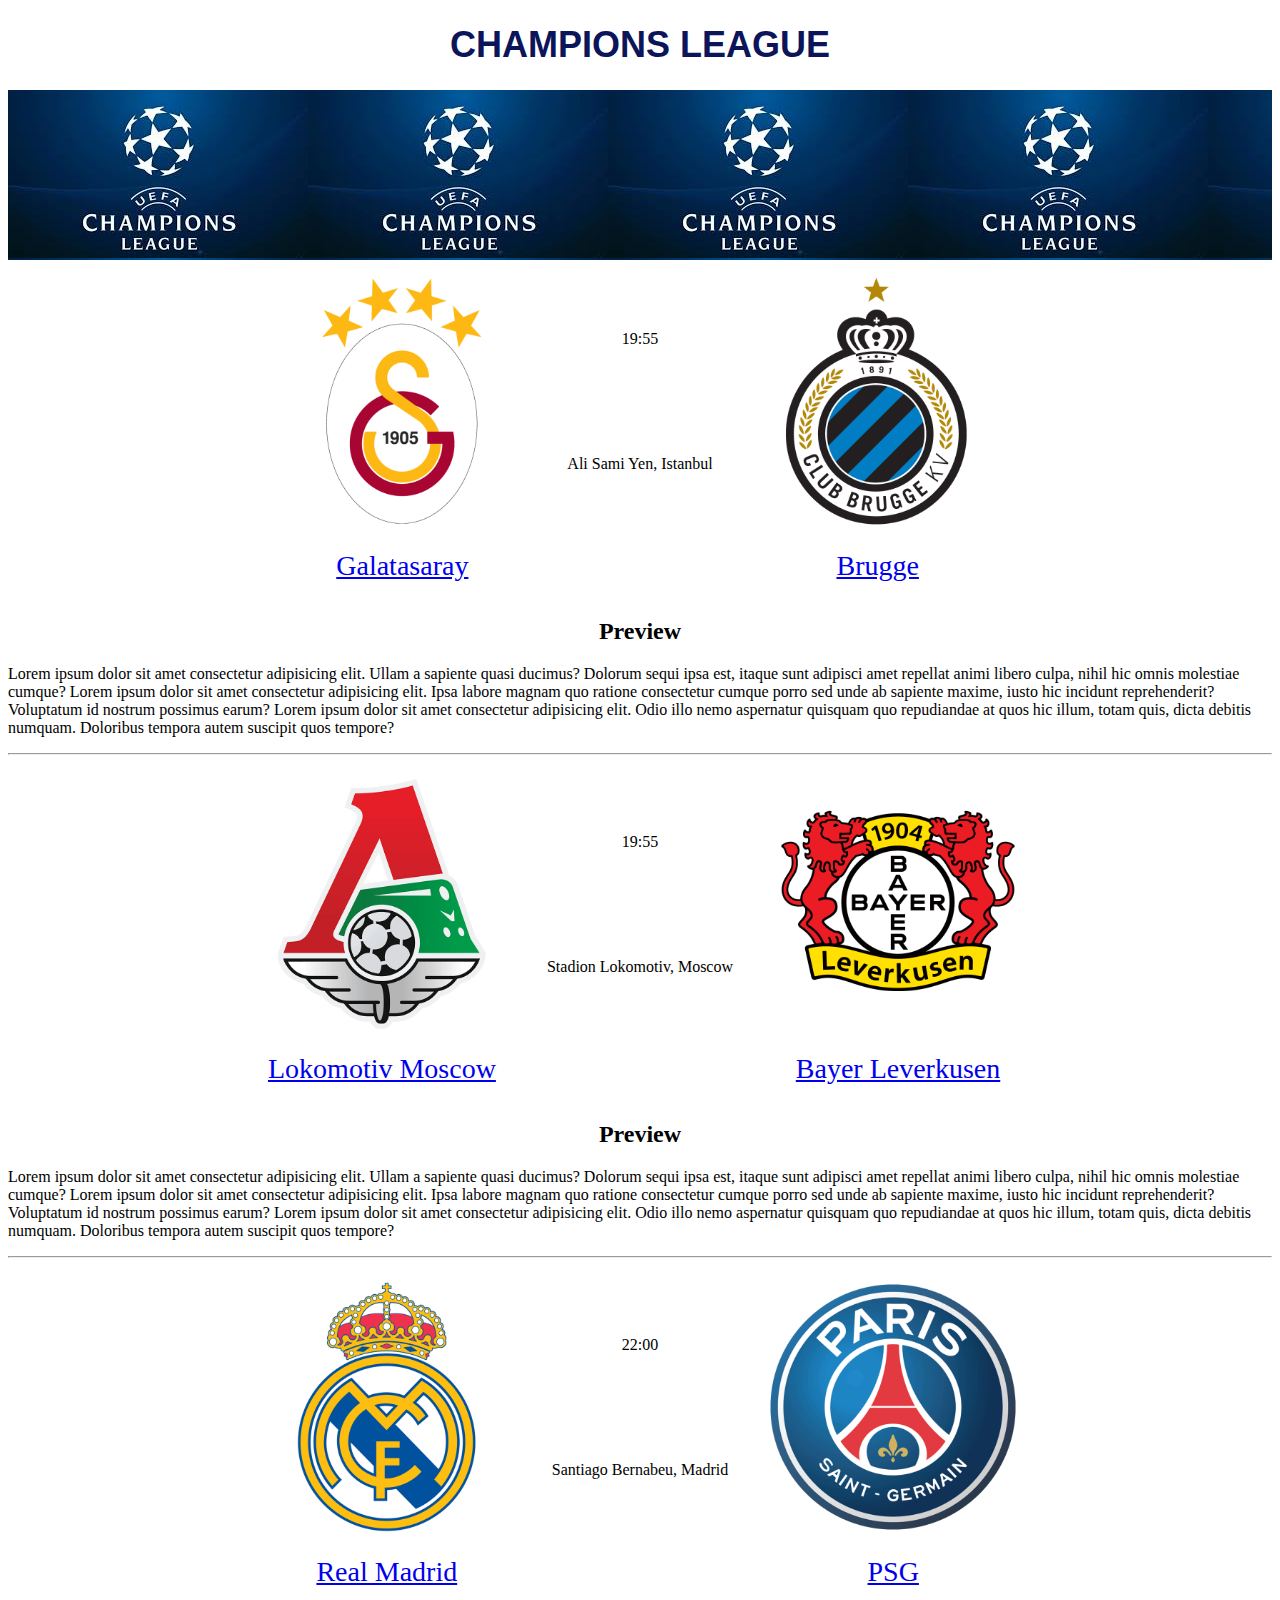
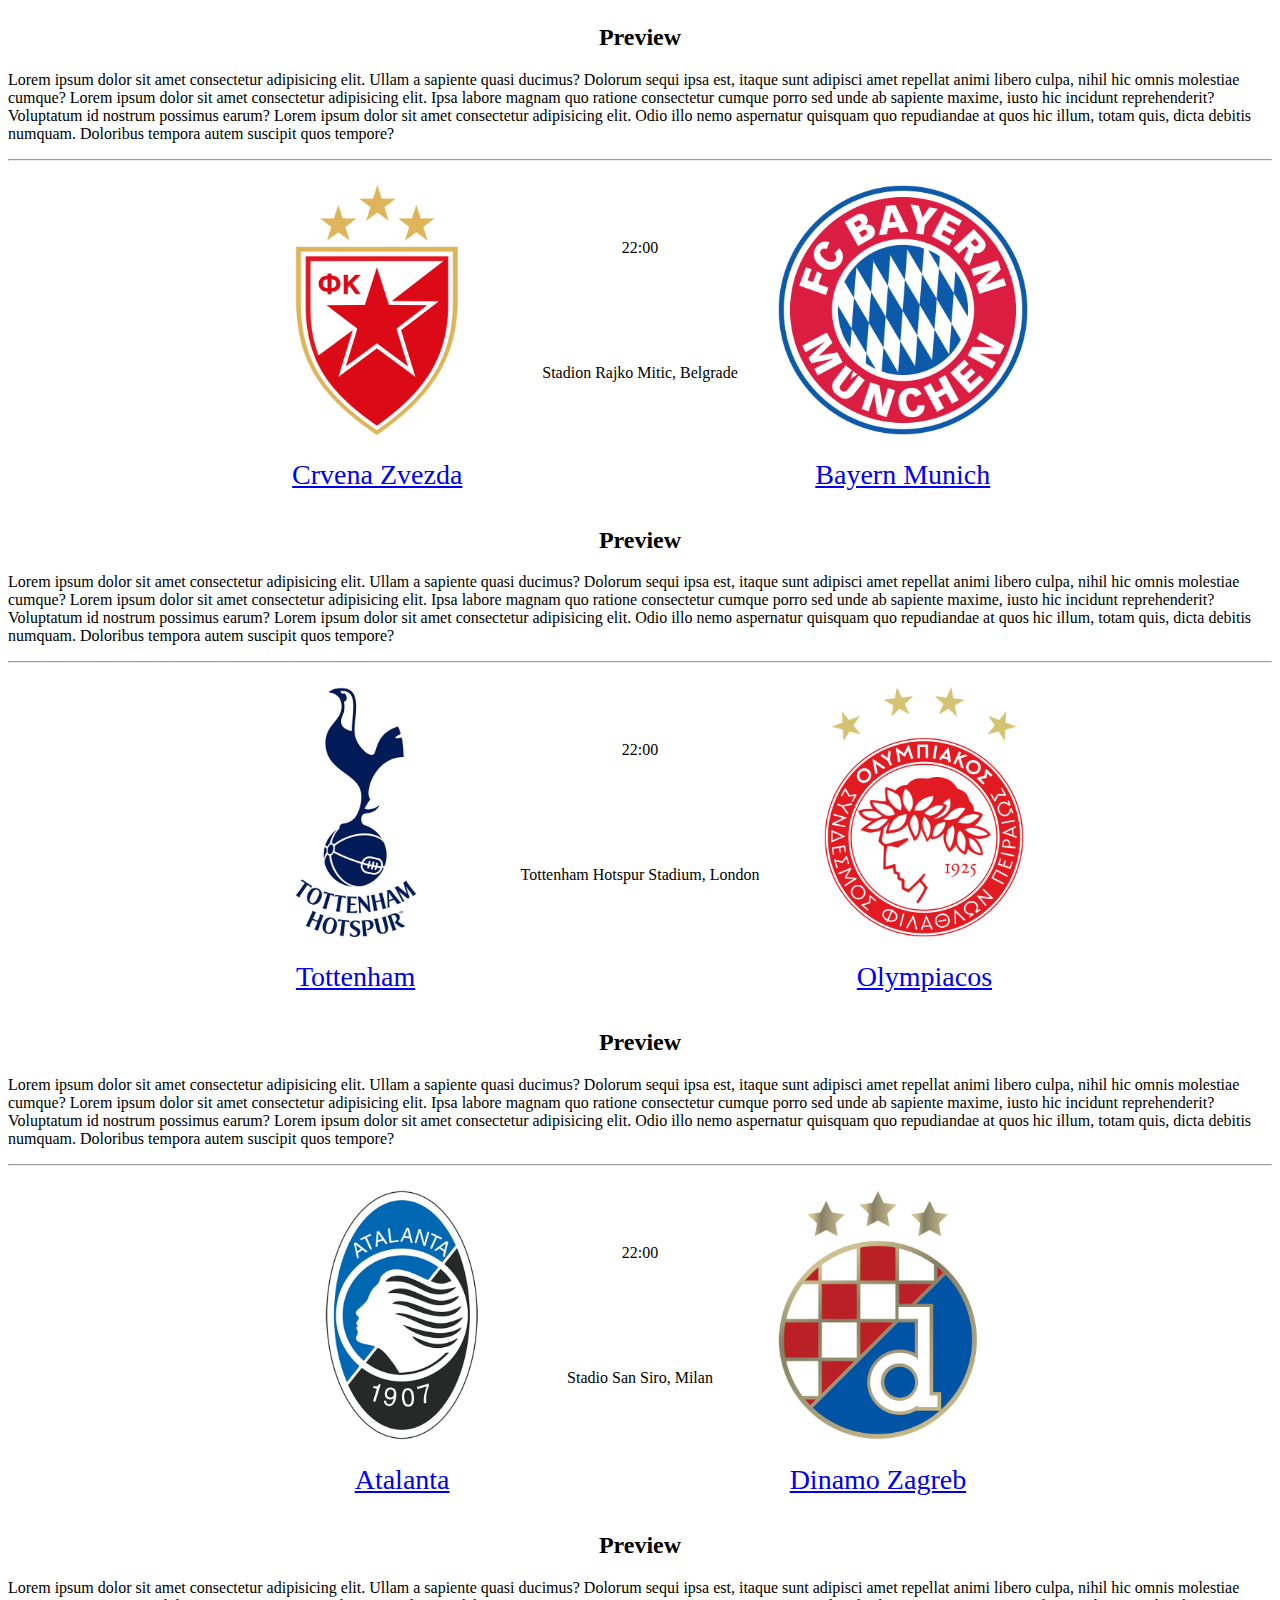
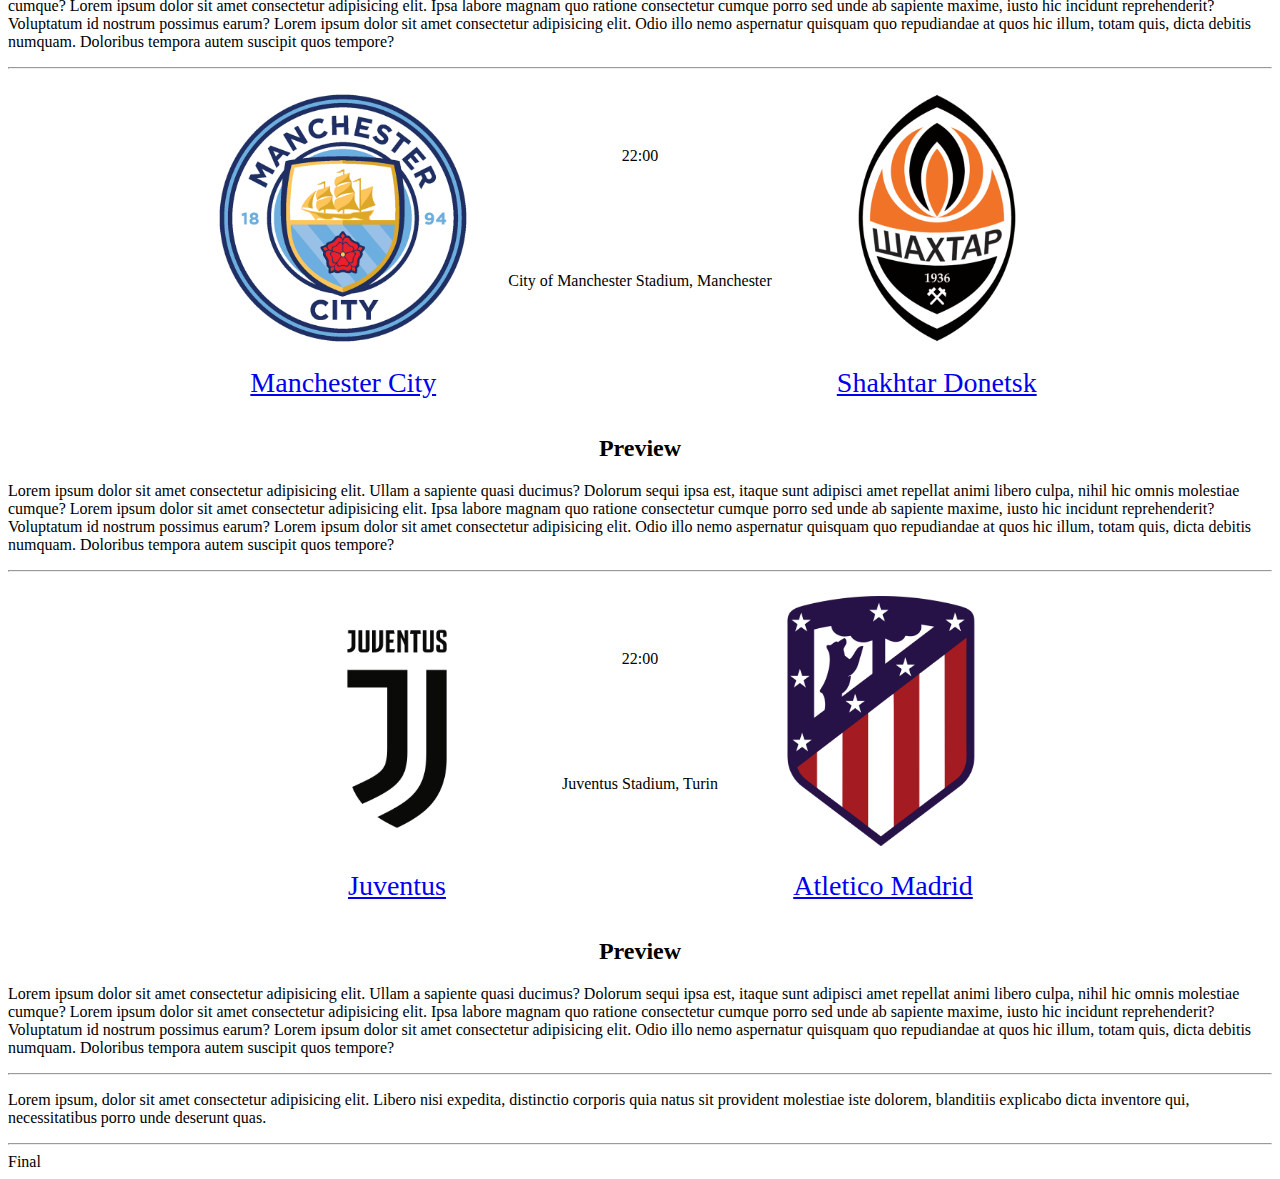
==== commit eca15181: "Add some info" ====
--- a/lesson1/index.html
+++ b/lesson1/index.html
@@ -246,6 +246,10 @@
         </p>
 
     <hr>
+    <p>Lorem ipsum, dolor sit amet consectetur adipisicing elit. Libero nisi expedita, 
+        distinctio corporis quia natus sit provident molestiae iste dolorem, 
+        blanditiis explicabo dicta inventore qui, necessitatibus porro unde deserunt quas.</p>
+    <hr>
     <footer>Final</footer>
 
 </body>
